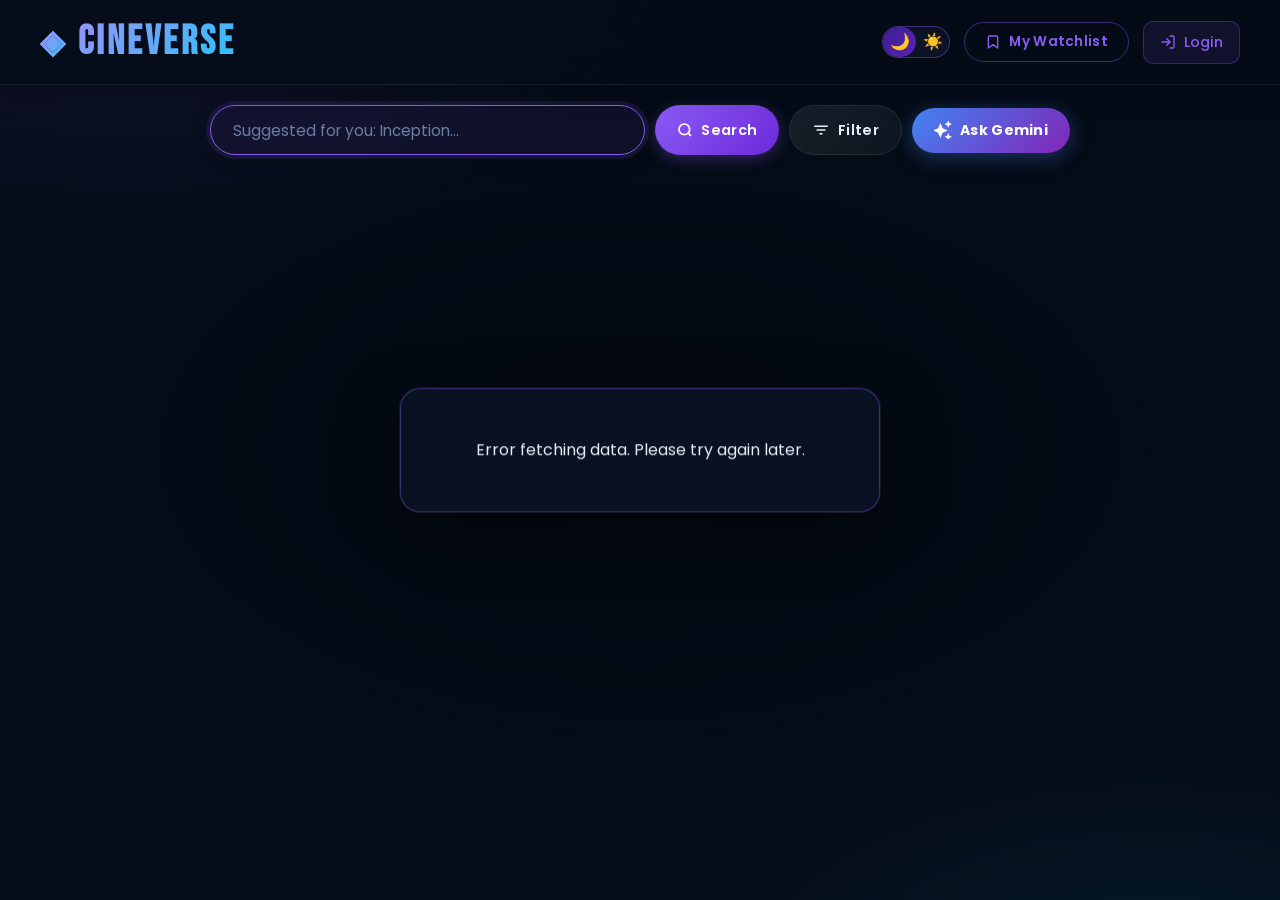
==== index.html @ bc28ab9a "edits .. many edits" ====
<!DOCTYPE html>
<html lang="en">
<head>
    <meta charset="UTF-8">
    <meta name="viewport" content="width=device-width, initial-scale=1.0">
    <title>CineVerse</title>
    <link rel="stylesheet" href="ss3.css">
    <link rel="icon" href="https://cdn-icons-png.flaticon.com/512/4221/4221484.png" type="image/png">
</head>
<body>

    <header class="main-header">

        <h1 class="site-title">
            <span class="logo-mark">◈</span>
            CineVerse
        </h1>

        <div class="header-actions">
            <div class="lightandDArk">
                <span class="icon moon">🌙</span>
                <span class="icon sun">☀️</span>
            </div>
            <button id="showMyWatchlist" class="watchlist-btn">
                <svg width="16" height="16" viewBox="0 0 24 24" fill="none" stroke="currentColor" stroke-width="2" stroke-linecap="round" stroke-linejoin="round"><path d="M19 21l-7-5-7 5V5a2 2 0 0 1 2-2h10a2 2 0 0 1 2 2z"></path></svg>
                My Watchlist
            </button>
            <button id="loginBtn" class="logout-btn login-btn hidden" onclick="window.location.href='login.html'">
                <svg width="16" height="16" viewBox="0 0 24 24" fill="none" stroke="currentColor" stroke-width="2" stroke-linecap="round" stroke-linejoin="round">
                    <path d="M15 3h4a2 2 0 0 1 2 2v14a2 2 0 0 1-2 2h-4"></path>
                    <polyline points="10 17 15 12 10 7"></polyline>
                    <line x1="15" y1="12" x2="3" y2="12"></line>
                </svg>
                Login
            </button>
            <button id="logoutBtn" class="logout-btn hidden">
                <svg width="16" height="16" viewBox="0 0 24 24" fill="none" stroke="currentColor" stroke-width="2" stroke-linecap="round" stroke-linejoin="round"><path d="M9 21H5a2 2 0 0 1-2-2V5a2 2 0 0 1 2-2h4"></path><polyline points="16 17 21 12 16 7"></polyline><line x1="21" y1="12" x2="9" y2="12"></line></svg>
                Logout
            </button>
        </div>

    </header>

    <div class="searchPar">
        <input type="text" placeholder="Search movies, directors, actors…">
        <button class="search">
            <svg width="16" height="16" viewBox="0 0 24 24" fill="none" stroke="currentColor" stroke-width="2.5"><circle cx="11" cy="11" r="8"/><line x1="21" y1="21" x2="16.65" y2="16.65"/></svg>
            Search
        </button>
        <button class="filter">
            <svg fill="#fff" viewBox="0 0 24 24" xmlns="http://www.w3.org/2000/svg">
                <path d="M10 18h4v-2h-4v2zM3 6v2h18V6H3zm3 7h12v-2H6v2z"/>
            </svg>
            Filter
        </button>
        <button id="chat-toggle-btn" class="ask-gemini-btn">
            <svg width="18" height="18" viewBox="0 0 24 24" fill="none" xmlns="http://www.w3.org/2000/svg">
                <path d="M19 9L20.5 5.5L24 4L20.5 2.5L19 -1L17.5 2.5L14 4L17.5 5.5L19 9ZM11.5 9.5L8.5 2.5L5.5 9.5L-1.5 12.5L5.5 15.5L8.5 22.5L11.5 15.5L18.5 12.5L11.5 9.5ZM19 16L17.5 19.5L14 21L17.5 22.5L19 26L20.5 22.5L24 21L20.5 19.5L19 16Z" fill="currentColor"/>
            </svg>
            Ask Gemini
        </button>
    </div>

    <div id="ai-chat-wrapper">
        <div id="chat-box" class="hidden">
            <div id="chat-header">
                <span class="gemini-title">Gemini</span>
                <button id="close-chat-btn">✕</button>
            </div>
            <div id="chat-content"></div>
            <div id="chat-footer">
                <input type="text" id="ai-input" placeholder="Ask Gemini about movies...">
                <button id="ai-send">
                    <svg viewBox="0 0 24 24" fill="none" stroke="currentColor" stroke-width="2"><path d="M22 2L11 13M22 2L15 22L11 13M11 13L2 9L22 2"/></svg>
                </button>
            </div>
        </div>
    </div>

    <div class="filter-panel">
        <div class="filter-title">
            Filter Panel <button class="closePanel">✕</button>
        </div>
        <div class="filter-option">
            <label for="filter-year">Year</label>
            <input type="text" id="filter-year" placeholder="e.g., 2023">
        </div>
        <div class="filter-option">
            <label for="filter-genre">Genre</label>
            <input type="text" id="filter-genre" placeholder="e.g., Action">
        </div>
        <div class="filter-option">
            <label for="filter-actor">Actor</label>
            <input type="text" id="filter-actor" placeholder="e.g., Tom Hanks">
        </div>
        <div class="twoButtons">
            <button class="apply-filter-btn">Apply</button>
            <button class="clear-filter-btn">Clear</button>
        </div>
    </div>

    <div class="movieContainerAndReadMore">
        <div class="movies-container"></div>
        <button class="displayMore">Load More</button>
    </div>

    <div class="nothing"></div>

    <div class="overlay"></div>

    <div id="movie-details-modal" class="modal-container">
        <div class="content">
            <button class="x">✕</button>
            <div class="dataDetails">
                <img src="https://m.media-amazon.com/images/M/MV5BNGE0YTVjNzUtNzJjOS00NGNlLTgxMzctZTY4YTE1Y2Y1ZTU4XkEyXkFqcGc@._V1_SX300.jpg" alt="Movie Poster" class="dummy-poster" loading="lazy">
                <div class="details">
                    <h2></h2>
                    <div class="dummy-rating-box"></div>
                    <p class="dummy-plot"></p>
                    <div class="dummy-other-details"></div>
                </div>
            </div>
        </div>
    </div>

    <button class="button">
        <svg viewBox="0 0 384 512" class="svgIcon">
            <path d="M214.6 41.4c-12.5-12.5-32.8-12.5-45.3 0l-160 160c-12.5 12.5-12.5 32.8 0 45.3s32.8 12.5 45.3 0L160 141.2V448c0 17.7 14.3 32 32 32s32-14.3 32-32V141.2L329.4 246.6c12.5 12.5 32.8 12.5 45.3 0s12.5-32.8 0-45.3l-160-160z"/>
        </svg>
    </button>

    <div class="AddingAndREmovungFIlm"></div>

    <script src="ss3.js"></script>
</body>
</html>
---- ss3.css ----
/* =========================================
   Imports & Fonts
   ========================================= */
@import url("https://fonts.googleapis.com/css2?family=Bebas+Neue&display=swap");
@import url("https://fonts.googleapis.com/css2?family=Poppins:wght@300;400;500;600;700&display=swap");

/* =========================================
   Global Variables (Theming)
   ========================================= */
:root {
  --bg-primary: #050c18;
  --bg-secondary: #0b1628;
  --bg-card: rgba(255, 255, 255, 0.034);
  --bg-glass: rgba(11, 22, 40, 0.75);
  --text-main: #e8edf8;
  --text-muted: #6b7fa3;
  --accent-color: #8B5CF6;
  --accent-alt: #06B6D4;
  --accent-gold: #F59E0B;
  --card-bg-gradient: linear-gradient(160deg, rgba(255,255,255,0.05) 0%, rgba(255,255,255,0.01) 100%);
  --input-bg: rgba(255, 255, 255, 0.06);
  --shadow-color: rgba(0, 0, 0, 0.7);
  --glow: rgba(139, 92, 246, 0.35);
  --glow-cyan: rgba(6, 182, 212, 0.25);
  --border: rgba(255, 255, 255, 0.08);
  --border-accent: rgba(139, 92, 246, 0.4);
  --btn-text-color: #ffffff;
  --header-bg: rgba(5, 12, 24, 0.85);
}

/* =========================================
   Light Mode
   ========================================= */
body.light-mode {
  --bg-primary: #f0f4ff;
  --bg-secondary: #e6ecfc;
  --bg-card: rgba(255, 255, 255, 0.7);
  --bg-glass: rgba(240, 244, 255, 0.85);
  --text-main: #1a2340;
  --text-muted: #5a6a8e;
  --accent-color: #6D28D9;
  --accent-alt: #0891B2;
  --accent-gold: #D97706;
  --card-bg-gradient: linear-gradient(160deg, #ffffff 0%, #f0f4ff 100%);
  --input-bg: rgba(255, 255, 255, 0.9);
  --shadow-color: rgba(109, 40, 217, 0.12);
  --glow: rgba(109, 40, 217, 0.2);
  --glow-cyan: rgba(8, 145, 178, 0.15);
  --border: rgba(109, 40, 217, 0.12);
  --border-accent: rgba(109, 40, 217, 0.35);
  --btn-text-color: #ffffff;
  --header-bg: rgba(240, 244, 255, 0.9);
}

/* =========================================
   Global Styles
   ========================================= */
* {
  font-family: 'Poppins', sans-serif;
  box-sizing: border-box;
  margin: 0;
  padding: 0;
}

body {
  background-color: var(--bg-primary);
  background-image:
    radial-gradient(ellipse 80% 60% at 10% -10%, rgba(139, 92, 246, 0.12) 0%, transparent 60%),
    radial-gradient(ellipse 70% 50% at 90% 110%, rgba(6, 182, 212, 0.08) 0%, transparent 60%),
    radial-gradient(ellipse 50% 40% at 50% 50%, rgba(0,0,0,0.3) 0%, transparent 100%);
  display: flex;
  flex-direction: column;
  align-items: center;
  position: relative;
  min-height: 100vh;
  padding-bottom: 80px;
  color: var(--text-main);
  transition: background 0.4s ease, color 0.4s ease;
}

h1 {
  color: var(--accent-color);
  text-align: center;
  font-size: 38px;
  cursor: pointer;
  font-family: 'Bebas Neue', sans-serif;
}

/* Keyframes */
@keyframes fadeIn {
  from { opacity: 0; }
  to   { opacity: 1; }
}

@keyframes cardAppear {
  from { opacity: 0; transform: translateY(24px) scale(0.96); }
  to   { opacity: 1; transform: translateY(0) scale(1); }
}

@keyframes shimmer {
  0%   { background-position: -200% center; }
  100% { background-position:  200% center; }
}

@keyframes pulseGlow {
  0%, 100% { box-shadow: 0 0 20px var(--glow), 0 0 0 0 var(--glow); }
  50%       { box-shadow: 0 0 30px var(--glow), 0 0 12px 4px var(--glow); }
}

@keyframes gradientShift {
  0%   { background-position: 0% 50%; }
  50%  { background-position: 100% 50%; }
  100% { background-position: 0% 50%; }
}

/* =========================================
   Header Styles
   ========================================= */
.main-header {
  width: 100%;
  display: flex;
  align-items: center;
  justify-content: space-between;
  padding: 18px 40px;
  margin-bottom: 20px;
  background: var(--header-bg);
  backdrop-filter: blur(20px);
  -webkit-backdrop-filter: blur(20px);
  border-bottom: 1px solid var(--border);
  position: sticky;
  top: 0;
  z-index: 900;
  box-shadow: 0 4px 30px rgba(0,0,0,0.3);
}

@media (max-width: 600px) {
  .main-header {
    flex-direction: column;
    gap: 14px;
    padding: 16px 20px;
  }
}

.main-header .site-title {
  font-family: 'Bebas Neue', sans-serif;
  font-size: 40px;
  letter-spacing: 3px;
  margin: 0;
  background: linear-gradient(135deg, #a78bfa 0%, #38bdf8 50%, #34d399 100%);
  background-size: 200% auto;
  -webkit-background-clip: text;
  -webkit-text-fill-color: transparent;
  background-clip: text;
  animation: shimmer 4s linear infinite;
  display: flex;
  align-items: center;
  gap: 10px;
  cursor: pointer;
  text-shadow: none;
}

.logo-mark {
  background: linear-gradient(135deg, #a78bfa, #38bdf8);
  -webkit-background-clip: text;
  -webkit-text-fill-color: transparent;
  background-clip: text;
  font-size: 32px;
  line-height: 1;
}

@media (max-width: 600px) {
  .main-header .site-title { font-size: 32px; }
}

.main-header .header-actions {
  display: flex;
  align-items: center;
  gap: 14px;
}

.main-header .header-actions .watchlist-btn {
  display: flex;
  align-items: center;
  gap: 8px;
  color: var(--accent-color);
  background-color: transparent;
  border: 1.5px solid var(--border-accent);
  padding: 9px 20px;
  border-radius: 50px;
  font-size: 0.85rem;
  font-family: 'Poppins', sans-serif;
  font-weight: 600;
  cursor: pointer;
  transition: all 0.3s ease;
  letter-spacing: 0.3px;
}

.main-header .header-actions .watchlist-btn:hover {
  background: var(--accent-color);
  color: white;
  border-color: var(--accent-color);
  box-shadow: 0 4px 20px var(--glow);
  transform: translateY(-2px);
}

@media (max-width: 600px) {
  .main-header .header-actions .watchlist-btn { width: 85%; max-width: 260px; justify-content: center; }
}

/* =========================================
   Theme Toggle Switch
   ========================================= */
.lightandDArk {
  display: flex;
  justify-content: space-between;
  align-items: center;
  width: 68px;
  height: 32px;
  background-color: var(--bg-secondary);
  border-radius: 30px;
  position: relative;
  overflow: hidden;
  cursor: pointer;
  border: 1.5px solid var(--border-accent);
  box-shadow: inset 0 2px 8px rgba(0, 0, 0, 0.4);
  transition: border-color 0.3s;
}

.lightandDArk::before {
  position: absolute;
  background: linear-gradient(135deg, #3b1f8f, #5b21b6);
  content: "";
  width: 50%;
  height: 100%;
  left: 0;
  top: 0;
  z-index: 1;
  transition: transform 0.35s cubic-bezier(0.68, -0.55, 0.27, 1.55);
  border-radius: 30px;
}

.lightandDArk .icon {
  width: 50%;
  text-align: center;
  font-size: 16px;
  z-index: 2;
  transition: color 0.3s;
  user-select: none;
  line-height: 32px;
}

.lightandDArk.active-light::before {
  transform: translateX(100%);
  background: linear-gradient(135deg, #f59e0b, #fbbf24);
}

/* =========================================
   Search Bar Styles
   ========================================= */
.searchPar {
  display: flex;
  align-items: center;
  width: 92%;
  max-width: 860px;
  justify-content: center;
  gap: 10px;
  margin-bottom: 40px;
  flex-wrap: wrap;
  position: relative;
}

@media (max-width: 600px) {
  .searchPar {
    flex-direction: column;
    width: 95%;
    gap: 12px;
  }
}

.searchPar input {
  flex-grow: 1;
  max-width: 600px;
  border-radius: 50px;
  height: 50px;
  padding: 0 22px;
  border: 1.5px solid var(--border);
  outline: none;
  font-family: 'Poppins', sans-serif;
  font-weight: 400;
  font-size: 0.95rem;
  background: var(--input-bg);
  color: var(--text-main);
  transition: border-color 0.3s ease, box-shadow 0.3s ease, background 0.3s ease;
  backdrop-filter: blur(10px);
}

.searchPar input::placeholder { color: var(--text-muted); }

.searchPar input:focus {
  border-color: var(--accent-color);
  background: rgba(139, 92, 246, 0.07);
  box-shadow: 0 0 0 4px rgba(139, 92, 246, 0.12), 0 4px 20px rgba(0,0,0,0.2);
}

@media (max-width: 600px) {
  .searchPar input { width: 100%; max-width: 100%; }
}

.searchPar button.search,
.searchPar button.filter {
  height: 50px;
  padding: 0 22px;
  border-radius: 50px;
  background: linear-gradient(135deg, var(--accent-color), #6D28D9);
  color: white;
  border: none;
  cursor: pointer;
  font-size: 0.9rem;
  font-family: 'Poppins', sans-serif;
  font-weight: 600;
  transition: all 0.3s ease;
  display: flex;
  align-items: center;
  justify-content: center;
  gap: 8px;
  letter-spacing: 0.3px;
  box-shadow: 0 4px 15px rgba(139,92,246,0.3);
}

.searchPar button.search:hover,
.searchPar button.filter:hover {
  transform: translateY(-2px);
  box-shadow: 0 8px 25px rgba(139,92,246,0.45);
  filter: brightness(1.1);
}

.searchPar button.filter {
  background: linear-gradient(135deg, rgba(255,255,255,0.08), rgba(255,255,255,0.04));
  border: 1.5px solid var(--border);
  box-shadow: none;
  color: var(--text-main);
}

.searchPar button.filter:hover {
  background: var(--accent-color);
  border-color: var(--accent-color);
  color: white;
  box-shadow: 0 8px 25px var(--glow);
}

.searchPar button.filter svg {
  width: 18px;
  height: 18px;
  fill: currentColor;
}

@media (max-width: 600px) {
  .searchPar button.search { width: 100%; }
}

/* =========================================
   Filter Panel
   ========================================= */
.filter-panel {
    position: fixed !important;
    top: 50% !important;
    left: 50% !important;
    transform: translate(-50%, -50%) scale(0.7) !important;
    width: 90% !important;
    max-width: 400px !important;
    background: var(--bg-secondary) !important;
    border: 2px solid var(--accent-color) !important;
    border-radius: 20px !important;
    padding: 25px !important;
    z-index: 99999 !important;
    visibility: hidden;
    opacity: 0;
    display: flex !important;
    flex-direction: column !important;
    gap: 15px !important;
    transition: all 0.4s cubic-bezier(0.68, -0.55, 0.265, 1.55) !important;
    box-shadow: 0 20px 60px rgba(0, 0, 0, 0.8) !important;
}

.filter-panel.show-panel {
  display: flex;
}

@media (max-width: 600px) {
  .filter-panel { width: 92%; padding: 22px; }
}

.filter-panel .filter-title {
  display: flex;
  justify-content: space-between;
  align-items: center;
  color: var(--text-main);
  font-size: 1.1rem;
  font-family: 'Poppins', sans-serif;
  font-weight: 700;
  letter-spacing: 0.5px;
  border-bottom: 1px solid var(--border);
  padding-bottom: 14px;
}

.filter-panel .filter-title button {
  color: #fff;
  background: rgba(239, 68, 68, 0.8);
  border: none;
  width: 28px;
  height: 28px;
  border-radius: 50%;
  cursor: pointer;
  transition: all 0.2s;
  display: flex;
  align-items: center;
  justify-content: center;
  font-size: 13px;
}

.filter-panel .filter-title button:hover {
  background: #dc2626;
  transform: scale(1.1) rotate(90deg);
}

.filter-panel .filter-option {
  display: flex;
  flex-direction: column;
  gap: 6px;
}

.filter-panel .filter-option label {
  color: var(--text-muted);
  font-size: 0.78rem;
  font-family: 'Poppins', sans-serif;
  font-weight: 600;
  text-transform: uppercase;
  letter-spacing: 1px;
}

.filter-panel .filter-option input {
  flex-grow: 1;
  padding: 10px 14px;
  border-radius: 10px;
  border: 1px solid var(--border);
  background: var(--input-bg);
  color: var(--text-main);
  height: 42px;
  font-family: 'Poppins', sans-serif;
  font-size: 0.9rem;
  outline: none;
  transition: border-color 0.3s, box-shadow 0.3s;
}

.filter-panel .filter-option input:focus {
  border-color: var(--accent-color);
  box-shadow: 0 0 0 3px rgba(139,92,246,0.15);
}

.filter-panel .filter-option input::placeholder { color: var(--text-muted); opacity: 0.7; }

.filter-panel .twoButtons {
  display: flex;
  gap: 10px;
  margin-top: 4px;
}

.filter-panel .twoButtons button {
  flex: 1;
  padding: 11px;
  border-radius: 10px;
  border: none;
  cursor: pointer;
  font-size: 0.85rem;
  font-family: 'Poppins', sans-serif;
  font-weight: 600;
  transition: all 0.25s;
  color: white;
  letter-spacing: 0.3px;
}

.filter-panel .twoButtons button:hover {
  transform: translateY(-2px);
  filter: brightness(1.1);
}

.filter-panel .twoButtons .apply-filter-btn {
  background: linear-gradient(135deg, var(--accent-color), #6D28D9);
  box-shadow: 0 4px 14px rgba(139,92,246,0.35);
}

.filter-panel .twoButtons .clear-filter-btn {
  background: linear-gradient(135deg, #ef4444, #dc2626);
  box-shadow: 0 4px 14px rgba(239,68,68,0.25);
}

/* =========================================
   Movies Container & Cards
   ========================================= */
.movieContainerAndReadMore {
  display: flex;
  flex-direction: column;
  align-items: center;
  width: 100%;
  padding-bottom: 60px;
  position: relative;
}

.movies-container {
  width: 92%;
  display: grid;
  grid-template-columns: repeat(auto-fill, minmax(200px, 1fr));
  gap: 24px;
  margin-top: 10px;
  padding-bottom: 30px;
  justify-items: center;
}

@media (max-width: 600px) {
  .movies-container {
    grid-template-columns: repeat(2, 1fr);
    width: 95%;
    gap: 14px;
  }
}

@media (max-width: 380px) {
  .movies-container { grid-template-columns: 1fr; }
}

.movie-card {
  background: var(--card-bg-gradient);
  border: 1px solid var(--border);
  border-radius: 16px;
  display: flex;
  flex-direction: column;
  align-items: center;
  justify-content: space-between;
  transition: transform 0.35s ease, box-shadow 0.35s ease, border-color 0.35s ease;
  box-shadow: 0 4px 20px rgba(0,0,0,0.4);
  overflow: hidden;
  position: relative;
  width: 100%;
  max-width: 240px;
  opacity: 0;
  transform: translateY(24px);
  animation: cardAppear 0.5s ease-out forwards;
  animation-delay: var(--delay);
  text-align: center;
  min-height: 520px;
  backdrop-filter: blur(10px);
}

@media (max-width: 600px) {
  .movie-card { max-width: 100%; min-height: 400px; }
}

.movie-card:hover {
  transform: translateY(-10px) scale(1.02);
  box-shadow: 0 20px 50px rgba(0,0,0,0.5), 0 0 0 1px var(--border-accent), 0 0 30px var(--glow);
  border-color: var(--border-accent);
}

.movie-card:hover img {
  transform: scale(1.08);
}

.movie-card img {
  width: 100%;
  height: 310px;
  object-fit: cover;
  object-position: top;
  border-radius: 16px 16px 0 0;
  transition: transform 0.5s ease;
}

@media (max-width: 600px) {
  .movie-card img { height: 220px; }
}

.movie-card h3 {
  font-family: 'Poppins', sans-serif;
  font-weight: 600;
  margin-top: 14px;
  color: var(--text-main);
  font-size: 0.95rem;
  text-align: center;
  line-height: 1.4;
  padding: 0 12px;
  min-height: 3em;
  overflow: hidden;
  text-overflow: ellipsis;
  display: -webkit-box;
  -webkit-line-clamp: 2;
  -webkit-box-orient: vertical;
}

.movie-card .year {
  font-family: 'Poppins', sans-serif;
  margin-top: 4px;
  color: var(--accent-alt);
  font-size: 0.82rem;
  font-weight: 600;
  margin-bottom: 12px;
  text-align: center;
  letter-spacing: 1px;
}

.movie-card .details-btn {
  margin: 0 auto 16px;
  background: transparent;
  border: 1.5px solid var(--border-accent);
  color: var(--accent-color);
  font-family: 'Poppins', sans-serif;
  font-weight: 600;
  border-radius: 50px;
  width: 82%;
  padding: 9px 16px;
  font-size: 0.82rem;
  display: flex;
  justify-content: center;
  align-items: center;
  cursor: pointer;
  transition: all 0.3s ease;
  letter-spacing: 0.3px;
}

.movie-card .details-btn:hover {
  background: var(--accent-color);
  color: white;
  border-color: var(--accent-color);
  box-shadow: 0 4px 16px var(--glow);
  transform: scale(1.03);
}

/* Favorite Button inside Card */
.fav-btn {
  position: absolute;
  top: 10px;
  right: 10px;
  background: rgba(0, 0, 0, 0.55);
  backdrop-filter: blur(6px);
  border: 1px solid rgba(255,255,255,0.12);
  border-radius: 50%;
  width: 38px;
  height: 38px;
  cursor: pointer;
  display: flex;
  justify-content: center;
  align-items: center;
  transition: all 0.3s ease;
  z-index: 5;
  font-size: 1.3rem;
  color: white;
}

.fav-btn:hover {
  transform: scale(1.2);
  background: rgba(239, 68, 68, 0.3);
  border-color: rgba(239,68,68,0.5);
  color: #f87171;
}

.fav-btn.active {
  color: #f87171;
  background: rgba(239, 68, 68, 0.25);
  border-color: rgba(239,68,68,0.5);
}

/* Display More */
.displayMore {
  background: transparent;
  border: 1.5px solid var(--border-accent);
  color: var(--accent-color);
  font-family: 'Poppins', sans-serif;
  font-weight: 600;
  border-radius: 50px;
  padding: 13px 50px;
  font-size: 0.9rem;
  cursor: pointer;
  margin-top: 40px;
  margin-bottom: 20px;
  transition: all 0.3s ease;
  display: none;
  justify-content: center;
  align-items: center;
  letter-spacing: 0.5px;
  position: relative;
  overflow: hidden;
}

.displayMore::before {
  content: '';
  position: absolute;
  inset: 0;
  background: linear-gradient(135deg, var(--accent-color), #6D28D9);
  opacity: 0;
  transition: opacity 0.3s;
}

.displayMore:hover {
  color: white;
  border-color: var(--accent-color);
  box-shadow: 0 8px 30px var(--glow);
  transform: translateY(-2px);
}

.displayMore:hover::before { opacity: 1; }

.displayMore span { position: relative; z-index: 1; }

/* =========================================
   "Nothing Found" & Messages
   ========================================= */
.nothing {
  display: none;
  position: absolute;
  top: 50%;
  left: 50%;
  transform: translate(-50%, -50%);
  z-index: 999;
  background: var(--bg-glass);
  backdrop-filter: blur(20px);
  border: 1px solid var(--border-accent);
  padding: 48px 40px;
  border-radius: 20px;
  box-shadow: 0 20px 60px rgba(0,0,0,0.5), 0 0 0 1px var(--border);
  max-width: 480px;
  width: 90%;
  text-align: center;
  color: var(--text-main);
  line-height: 1.6;
  opacity: 0;
  animation: fadeInNothing 0.5s ease-out forwards;
}

@keyframes fadeInNothing {
  from { opacity: 0; transform: translate(-50%, -60%); }
  to   { opacity: 1; transform: translate(-50%, -50%); }
}

@media (max-width: 600px) {
  .nothing { padding: 30px 24px; }
}

.nothing .icon {
  font-size: 3.5em;
  color: var(--accent-color);
  margin-bottom: 18px;
  display: block;
}

.nothing h3 {
  font-family: 'Bebas Neue', sans-serif;
  font-size: 2.2em;
  color: var(--text-main);
  margin-bottom: 12px;
  letter-spacing: 2px;
}

.nothing p {
  font-size: 1rem;
  color: var(--text-muted);
  margin-bottom: 28px;
  line-height: 1.7;
}

.nothing .action-btn {
  display: inline-block;
  background: linear-gradient(135deg, var(--accent-color), #6D28D9);
  color: white;
  border: none;
  padding: 12px 30px;
  border-radius: 50px;
  cursor: pointer;
  font-size: 0.9rem;
  font-family: 'Poppins', sans-serif;
  font-weight: 600;
  transition: all 0.3s ease;
  text-decoration: none;
  box-shadow: 0 4px 20px var(--glow);
}

.nothing .action-btn:hover {
  transform: translateY(-3px);
  box-shadow: 0 8px 30px var(--glow);
  filter: brightness(1.1);
}

/* =========================================
   Overlay Details
   ========================================= */
.overlay {
    position: fixed;
    top: 0;
    left: 0;
    width: 100vw;
    height: 100vh;
    background: rgba(0, 0, 0, 0.85);
    backdrop-filter: blur(5px);
    display: none; 
}

#movie-details-modal {
    display: none; 
    position: fixed;
    justify-content: center;
    align-items: center;
    z-index: 6000;
    width: 90%;
    max-width: 900px;
    top: 50%; 
    left: 50%;
    transform: translate(-50%, -50%);
}

#movie-details-modal .content {
    display: block !important; 
    width: 100%;
    max-height: 90vh;
    background: linear-gradient(160deg, #0e1528 0%, #050c18 100%);
    border-radius: 24px;
    padding: 40px;
    position: relative;
    overflow-y: auto;
    border: 1px solid rgba(139, 92, 246, 0.3);
    box-shadow: 0 30px 80px rgba(0,0,0,0.8);
}

#movie-details-modal .content::-webkit-scrollbar { width: 6px; }
#movie-details-modal .content::-webkit-scrollbar-track { background: transparent; }
#movie-details-modal .content::-webkit-scrollbar-thumb { background: var(--accent-color); border-radius: 10px; opacity: 0.5; }
#movie-details-modal .content::-webkit-scrollbar-thumb:hover { filter: brightness(1.2); }

@media (max-width: 768px) { #movie-details-modal .content { padding: 28px; width: 95%; } }
@media (max-width: 480px) { #movie-details-modal .content { padding: 20px; } }

#movie-details-modal .x {
    position: absolute;
    top: 16px;
    right: 16px;
    width: 38px;
    height: 38px;
    font-size: 18px;
    background: rgba(239, 68, 68, 0.15);
    color: #f87171;
    border: 1px solid rgba(239,68,68,0.35);
    border-radius: 50%;
    cursor: pointer;
    transition: all 0.3s ease;
    z-index: 10;
    display: flex;
    justify-content: center;
    align-items: center;
}

#movie-details-modal .x:hover {
    background: #ef4444;
    color: white;
    border-color: #ef4444;
    transform: rotate(90deg);
    box-shadow: 0 4px 16px rgba(239,68,68,0.4);
}

#movie-details-modal .dataDetails {
    width: 100%;
    display: flex;
    justify-content: flex-start;
    align-items: flex-start;
    gap: 32px;
}

@media (max-width: 768px) {
    #movie-details-modal .dataDetails { flex-direction: column; align-items: center; }
}

#movie-details-modal .dataDetails img {
    min-width: 260px;
    max-width: 260px;
    height: 390px;
    object-fit: cover;
    border-radius: 16px;
    box-shadow: 0 10px 40px rgba(0,0,0,0.6), 0 0 0 1px var(--border);
}

@media (max-width: 768px) {
    #movie-details-modal .dataDetails img { width: 100%; max-width: 200px; height: auto; margin-bottom: 20px; }
}

#movie-details-modal .dataDetails .details {
    flex: 1;
    color: var(--text-main);
    font-family: 'Poppins', sans-serif;
}

#movie-details-modal .dataDetails .details h2 {
    color: var(--text-main);
    font-size: 2.4rem;
    margin-top: 0;
    margin-bottom: 14px;
    font-family: 'Bebas Neue', sans-serif;
    letter-spacing: 2px;
    line-height: 1.1;
    background: linear-gradient(135deg, #e8edf8, #a78bfa);
    -webkit-background-clip: text;
    -webkit-text-fill-color: transparent;
    background-clip: text;
}

@media (max-width: 768px) {
    #movie-details-modal .dataDetails .details h2 { text-align: center; font-size: 2rem; }
}

#movie-details-modal .dataDetails .details .dummy-rating-box {
    display: flex;
    gap: 10px;
    margin-bottom: 20px;
    flex-wrap: wrap;
}

@media (max-width: 768px) {
    #movie-details-modal .dataDetails .details .dummy-rating-box { justify-content: center; }
}

#movie-details-modal .dataDetails .details .dummy-rating-box span {
    font-size: 0.82rem;
    font-weight: 600;
    color: #fbbf24;
    background: rgba(251, 191, 36, 0.12);
    border: 1px solid rgba(251,191,36,0.25);
    padding: 5px 12px;
    border-radius: 50px;
    letter-spacing: 0.3px;
}

#movie-details-modal .dataDetails .details .dummy-plot {
    font-size: 0.95rem;
    line-height: 1.8;
    margin-bottom: 24px;
    color: var(--text-muted);
    font-weight: 400;
}

#movie-details-modal .dataDetails .details .dummy-other-details p {
    margin: 10px 0;
    font-size: 0.9rem;
    border-bottom: 1px solid var(--border);
    padding-bottom: 10px;
    color: var(--text-muted);
}

#movie-details-modal .dataDetails .details .dummy-other-details strong {
    color: var(--accent-color);
    margin-right: 8px;
    font-weight: 600;
}
/* =========================================
   Loaders
   ========================================= */
.cssload-dots {
  width: 0; height: 0;
  position: absolute;
  top: 0; left: 0; bottom: 0; right: 0;
  margin: auto;
  filter: url(#goo);
  display: block;
}

.loading {
  width: 100%;
  height: 300px;
  position: relative;
  display: flex;
  justify-content: center;
  align-items: center;
}

.cssload-dot {
  width: 0; height: 0;
  position: absolute;
  left: 0; top: 0;
}

.cssload-dot:before {
  content: "";
  width: 34px; height: 34px;
  border-radius: 49px;
  background: #fbd301;
  position: absolute;
  left: 50%;
  transform: translateY(0);
  margin-left: -17.5px;
  margin-top: -17.5px;
}

.cssload-dot:nth-child(5):before {
  z-index: 100;
  width: 44.5px; height: 44.5px;
  margin-left: -21.75px;
  margin-top: -21.75px;
  animation: cssload-dot-colors 4.6s ease infinite;
}

.cssload-dot:nth-child(1) { animation: cssload-dot-rotate-1 4.6s 0s linear infinite; }
.cssload-dot:nth-child(1):before { background-color: #a78bfa; animation: cssload-dot-move 4.6s 0s ease infinite; }
.cssload-dot:nth-child(2) { animation: cssload-dot-rotate-2 4.6s 1.15s linear infinite; }
.cssload-dot:nth-child(2):before { background-color: #38bdf8; animation: cssload-dot-move 4.6s 1.15s ease infinite; }
.cssload-dot:nth-child(3) { animation: cssload-dot-rotate-3 4.6s 2.3s linear infinite; }
.cssload-dot:nth-child(3):before { background-color: #34d399; animation: cssload-dot-move 4.6s 2.3s ease infinite; }
.cssload-dot:nth-child(4) { animation: cssload-dot-rotate-4 4.6s 3.45s linear infinite; }
.cssload-dot:nth-child(4):before { background-color: #f59e0b; animation: cssload-dot-move 4.6s 3.45s ease infinite; }

@keyframes cssload-dot-move {
  0%      { transform: translateY(0); }
  18%,22% { transform: translateY(-68px); }
  40%,100%{ transform: translateY(0); }
}

@keyframes cssload-dot-colors {
  0%,100% { background-color: #f59e0b; }
  25%     { background-color: #a78bfa; }
  50%     { background-color: #38bdf8; }
  75%     { background-color: #34d399; }
}

/* (Rotation keyframes kept from original) */
@keyframes cssload-dot-rotate-1 {
  0%   { transform: rotate(0deg); }
  100% { transform: rotate(360deg); }
}
@keyframes cssload-dot-rotate-2 {
  0%   { transform: rotate(0deg); }
  100% { transform: rotate(-360deg); }
}
@keyframes cssload-dot-rotate-3 {
  0%   { transform: rotate(0deg); }
  100% { transform: rotate(360deg); }
}
@keyframes cssload-dot-rotate-4 {
  0%   { transform: rotate(0deg); }
  100% { transform: rotate(-360deg); }
}

/* =========================================
   Back to Top Button
   ========================================= */
.button {
  width: 48px;
  height: 48px;
  border-radius: 50%;
  background: linear-gradient(135deg, #7c3aed, #a78bfa);
  border: none;
  font-weight: 600;
  display: flex;
  align-items: center;
  justify-content: center;
  box-shadow: 0 4px 20px rgba(124,58,237,0.4);
  cursor: pointer;
  transition: all 0.35s cubic-bezier(0.34, 1.56, 0.64, 1);
  overflow: hidden;
  position: fixed;
  bottom: 24px;
  right: 24px;
  z-index: 800;
}

.button .svgIcon { width: 12px; transition: transform 0.3s; }
.button .svgIcon path { fill: white; }

.button:hover {
  width: 140px;
  border-radius: 50px;
  box-shadow: 0 8px 30px rgba(124,58,237,0.5);
}

.button:hover .svgIcon {
  transform: translateY(-200%);
}

.button::before {
  position: absolute;
  bottom: -20px;
  content: "Back to Top";
  color: white;
  font-size: 0px;
  font-family: 'Poppins', sans-serif;
  font-weight: 600;
  white-space: nowrap;
}

.button:hover::before {
  font-size: 12px;
  opacity: 1;
  bottom: unset;
  transition-duration: 0.3s;
}

/* =========================================
   Toast Messages
   ========================================= */
.AddingAndREmovungFIlm {
  position: fixed;
  bottom: 80px;
  text-align: center;
  background: var(--bg-glass);
  backdrop-filter: blur(16px);
  border: 1px solid var(--border-accent);
  color: var(--text-main);
  padding: 12px 22px;
  border-radius: 50px;
  box-shadow: 0 8px 32px rgba(0,0,0,0.4), 0 0 0 1px var(--border);
  display: none;
  align-items: center;
  gap: 8px;
  font-family: 'Poppins', sans-serif;
  font-size: 0.88rem;
  z-index: 100000000;
}

.AddingAndREmovungFIlm span {
  font-family: 'Poppins', sans-serif;
  font-weight: 700;
  color: var(--accent-color);
}

/* =========================================
   Inline button cleanup
   ========================================= */
div span button {
  background-color: transparent;
  color: #f87171;
  width: 24px;
  height: 24px;
  font-weight: bold;
  border: none;
  right: 10px;
  margin-right: -10px;
  font-size: 18px;
  cursor: pointer;
  border-radius: 50%;
  display: inline-flex;
  align-items: center;
  justify-content: center;
  transition: background 0.2s;
}

div span button:hover { background: rgba(239,68,68,0.15); }

input { text-transform: none !important; }

/* =========================================
   Ask Gemini Button — Real Gemini Colors
   ========================================= */
.ask-gemini-btn {
  display: flex;
  align-items: center;
  gap: 8px;
  background: linear-gradient(135deg, #4285F4 0%, #7B2FBE 50%, #EA4335 100%);
  background-size: 200% auto;
  color: white;
  border: none;
  padding: 12px 22px;
  border-radius: 50px;
  cursor: pointer;
  font-family: 'Poppins', sans-serif;
  font-weight: 700;
  font-size: 0.88rem;
  transition: all 0.3s ease;
  box-shadow: 0 4px 20px rgba(66, 133, 244, 0.35);
  letter-spacing: 0.3px;
  animation: gradientShift 4s ease infinite;
}

.ask-gemini-btn:hover {
  transform: translateY(-2px);
  box-shadow: 0 8px 30px rgba(66, 133, 244, 0.45);
  filter: brightness(1.1);
}

/* =========================================
   AI Chat Box — Redesigned
   ========================================= */
#ai-chat-wrapper {
  position: fixed;
  bottom: 20px;
  right: 20px;
  z-index: -1000;
  max-width: 100%;
}

#chat-box {
  width: 400px;
  height: 520px;
  max-height: 80vh;
  background: rgba(8, 15, 30, 0.95);
  backdrop-filter: blur(24px);
  -webkit-backdrop-filter: blur(24px);
  border-radius: 20px;
  box-shadow: 0 20px 60px rgba(0,0,0,0.5), 0 0 0 1px rgba(66,133,244,0.25);
  display: flex;
  flex-direction: column;
  overflow: hidden;
  transition: opacity 0.3s ease, transform 0.3s ease;
  border: 1px solid rgba(255,255,255,0.07);
}

#chat-box.hidden {
  opacity: 0;
  pointer-events: none;
  transform: translateY(20px) scale(0.96);
}

#chat-header {
  background: linear-gradient(135deg, rgba(66,133,244,0.15), rgba(123,47,190,0.15));
  padding: 16px 20px;
  border-bottom: 1px solid rgba(255,255,255,0.06);
  display: flex;
  justify-content: space-between;
  align-items: center;
}

.gemini-title {
  font-family: 'Google Sans', 'Poppins', sans-serif;
  font-size: 1.15rem;
  font-weight: 700;
  background: linear-gradient(
    90deg,
    #4285F4 0%,
    #9C27B0 35%,
    #EA80FC 60%,
    #4285F4 100%
  );
  background-size: 200% auto;
  -webkit-background-clip: text;
  -webkit-text-fill-color: transparent;
  background-clip: text;
  animation: shimmer 3s linear infinite;
  letter-spacing: 1px;
}

#close-chat-btn {
  background: rgba(255,255,255,0.07);
  border: 1px solid rgba(255,255,255,0.1);
  border-radius: 50%;
  width: 30px;
  height: 30px;
  font-size: 0.9rem;
  cursor: pointer;
  color: rgba(255,255,255,0.6);
  transition: all 0.2s;
  display: flex;
  align-items: center;
  justify-content: center;
}

#close-chat-btn:hover {
  background: rgba(239,68,68,0.25);
  color: #f87171;
  border-color: rgba(239,68,68,0.3);
}

#chat-content {
  flex-grow: 1;
  padding: 18px;
  overflow-y: auto;
  display: flex;
  flex-direction: column;
  gap: 14px;
  background: transparent;
}

#chat-content::-webkit-scrollbar { width: 4px; }
#chat-content::-webkit-scrollbar-thumb { background: rgba(139,92,246,0.4); border-radius: 10px; }

.message {
  max-width: 82%;
  padding: 11px 16px;
  border-radius: 16px;
  font-size: 0.88rem;
  line-height: 1.6;
  word-wrap: break-word;
  font-family: 'Poppins', sans-serif;
}

.user-message {
  align-self: flex-end;
  background: linear-gradient(135deg, #4285F4, #7B2FBE);
  color: white;
  border-bottom-right-radius: 4px;
}

.ai-message {
  align-self: flex-start;
  background: rgba(255,255,255,0.05);
  color: #d1d5e8;
  border: 1px solid rgba(255,255,255,0.07);
  border-bottom-left-radius: 4px;
}

#chat-footer {
  padding: 14px 16px;
  background: rgba(255,255,255,0.02);
  border-top: 1px solid rgba(255,255,255,0.06);
  display: flex;
  align-items: center;
  gap: 10px;
}

#ai-input {
  flex-grow: 1;
  padding: 10px 16px;
  border: 1px solid rgba(255,255,255,0.1);
  border-radius: 50px;
  outline: none;
  font-size: 0.88rem;
  font-family: 'Poppins', sans-serif;
  background: rgba(255,255,255,0.05);
  color: #e8edf8;
  transition: border-color 0.2s, box-shadow 0.2s;
}

#ai-input::placeholder { color: rgba(255,255,255,0.3); }

#ai-input:focus {
  border-color: #4285F4;
  box-shadow: 0 0 0 3px rgba(66,133,244,0.15);
}

#ai-send {
  background: linear-gradient(135deg, #4285F4, #7B2FBE);
  color: white;
  border: none;
  border-radius: 50%;
  width: 40px;
  height: 40px;
  min-width: 40px;
  display: flex;
  align-items: center;
  justify-content: center;
  cursor: pointer;
  transition: all 0.2s;
  box-shadow: 0 4px 14px rgba(66,133,244,0.35);
}

#ai-send svg { width: 18px; height: 18px; }

#ai-send:hover {
  transform: scale(1.08);
  box-shadow: 0 6px 20px rgba(66,133,244,0.5);
}

.d-none { display: none !important; }

/* =========================================
   Auth Pages (Login & Register)
   ========================================= */
body.auth-body {
  background: linear-gradient(rgba(5, 12, 24, 0.88), rgba(11, 22, 40, 0.95)),
              url('https://images.unsplash.com/photo-1489599849927-2ee91cede3ba?q=80&w=2070&auto=format&fit=crop') center/cover no-repeat;
  justify-content: center;
  padding: 20px;
}

.auth-container {
  background: rgba(11, 22, 40, 0.7);
  backdrop-filter: blur(20px);
  -webkit-backdrop-filter: blur(20px);
  border: 1px solid var(--border-accent);
  box-shadow: 0 20px 60px rgba(0,0,0,0.5);
  border-radius: 24px;
  padding: 44px;
  width: 100%;
  max-width: 420px;
  text-align: center;
  animation: cardAppear 0.5s cubic-bezier(0.175, 0.885, 0.32, 1.275) forwards;
}

.auth-header h2 {
  font-family: 'Bebas Neue', sans-serif;
  background: linear-gradient(135deg, #a78bfa, #38bdf8);
  -webkit-background-clip: text;
  -webkit-text-fill-color: transparent;
  background-clip: text;
  font-size: 3.2rem;
  margin-bottom: 6px;
  letter-spacing: 3px;
}

.auth-header .subtitle {
  color: var(--text-muted);
  font-family: 'Poppins', sans-serif;
  margin-bottom: 32px;
  font-size: 0.9rem;
}

.auth-form {
  display: flex;
  flex-direction: column;
  gap: 18px;
}

.auth-form .input-group input {
  width: 100%;
  background: rgba(255, 255, 255, 0.05);
  border: 1px solid var(--border);
  padding: 15px 18px;
  border-radius: 12px;
  color: var(--text-main);
  font-family: 'Poppins', sans-serif;
  font-size: 0.95rem;
  transition: all 0.3s ease;
  outline: none;
}

.auth-form .input-group input:focus {
  border-color: var(--accent-color);
  background: rgba(139, 92, 246, 0.07);
  box-shadow: 0 0 0 4px rgba(139,92,246,0.12);
  transform: translateY(-2px);
}

.auth-form button[type="submit"] {
  background: linear-gradient(135deg, var(--accent-color), #6D28D9);
  color: white;
  border: none;
  padding: 15px;
  border-radius: 12px;
  font-size: 1rem;
  font-family: 'Poppins', sans-serif;
  font-weight: 700;
  cursor: pointer;
  transition: all 0.3s ease;
  margin-top: 8px;
  letter-spacing: 0.5px;
  box-shadow: 0 4px 20px var(--glow);
}

.auth-form button[type="submit"]:hover {
  transform: translateY(-3px);
  box-shadow: 0 10px 30px var(--glow);
  filter: brightness(1.1);
}

.auth-links {
  margin-top: 26px;
  font-family: 'Poppins', sans-serif;
  font-size: 0.88rem;
  color: var(--text-muted);
}

.auth-links a {
  color: var(--accent-color);
  text-decoration: none;
  font-weight: 600;
  transition: color 0.3s ease, text-shadow 0.3s ease;
}

.auth-links a:hover {
  color: #a78bfa;
  text-shadow: 0 0 12px rgba(167,139,250,0.5);
}

#register-message, #login-message {
  margin-top: 14px;
  font-family: 'Poppins', sans-serif;
  font-size: 0.88rem;
  font-weight: 600;
}
@media screen and (max-width: 480px) {
  #ai-chat-wrapper {
        right: 10px;
        left: 10px;
        bottom: 70px; 
    }

    #chat-box {
        width: calc(100vw - 20px); 
        height: 70vh; 
    }
}
@media screen and (max-width: 600px) {
    .filter-panel {
        width: 95%;
        padding: 20px;
    }
    
    .filter-option {
        flex-direction: column; 
        align-items: flex-start;
        gap: 8px;
    }
}

.filter-panel {
    position: fixed; 
    top: 50%;
    left: 50%;
    transform: translate(-50%, -50%) scale(0.7); 
    width: 90%;
    max-width: 400px; 
    background: var(--bg-secondary);
    border: 2px solid var(--accent-color);
    border-radius: 20px;
    padding: 25px;
    z-index: 9999; 
    
    visibility: hidden;
    opacity: 0;
    display: flex; 
    flex-direction: column;
    gap: 15px;
    transition: all 0.4s cubic-bezier(0.68, -0.55, 0.265, 1.55);
    box-shadow: 0 20px 60px rgba(0, 0, 0, 0.8);
}

.filter-panel.active {
    visibility: visible !important;
    opacity: 1 !important;
    transform: translate(-50%, -50%) scale(1) !important;
}

.filter-title {
    font-size: 1.8rem;
    color: var(--accent-color);
    display: flex;
    justify-content: space-between;
    align-items: center;
    margin-bottom: 10px;
    border-bottom: 1px solid rgba(255,255,255,0.1);
    padding-bottom: 10px;
}

.closePanel {
    background: none;
    border: none;
    color: var(--text-muted);
    font-size: 1.5rem;
    cursor: pointer;
    transition: 0.3s;
}

.closePanel:hover { color: #ff4d4d; }

.filter-option {
    display: flex;
    flex-direction: column;
    gap: 5px;
}

.filter-option label {
    font-size: 0.9rem;
    color: var(--text-muted);
}

.filter-option input {
    background: rgba(255,255,255,0.05);
    border: 1px solid rgba(255,255,255,0.1);
    padding: 12px;
    border-radius: 10px;
    color: white;
    outline: none;
}

.filter-option input:focus {
    border-color: var(--accent-color);
}

.twoButtons {
    display: flex;
    gap: 10px;
    margin-top: 10px;
}

.twoButtons button {
    flex: 1;
    padding: 12px;
    border-radius: 10px;
    border: none;
    cursor: pointer;
    font-family: 'Bebas Neue', sans-serif;
    font-size: 1.1rem;
    transition: 0.3s;
}

.apply-filter-btn { background: var(--accent-color); color: white; }
.clear-filter-btn { background: #444; color: white; }

.apply-filter-btn:hover { filter: brightness(1.2); }

@media (max-width: 500px) {
    .filter-panel {
        width: 95% !important;
        padding: 15px !important;
    }
    .filter-title {
        font-size: 1.5rem !important;
    }
}

/* =========================================
   Logout Button Styles
   ========================================= */
.logout-btn {
    background: rgba(239, 68, 68, 0.1);
    color: #ef4444;
    border: 1px solid rgba(239, 68, 68, 0.2);
    padding: 10px 16px;
    border-radius: 10px;
    display: flex;
    align-items: center;
    gap: 8px;
    cursor: pointer;
    font-family: 'Poppins', sans-serif;
    font-size: 0.9rem;
    font-weight: 500;
    transition: all 0.3s ease;
    backdrop-filter: blur(10px);
}

.logout-btn:hover {
    background: rgba(239, 68, 68, 0.2);
    box-shadow: 0 0 15px rgba(239, 68, 68, 0.3);
    transform: translateY(-2px);
}

.hidden {
    display: none !important;
}

.login-btn {
    background: rgba(139, 92, 246, 0.1) !important;
    color: var(--accent-color) !important;
    border: 1px solid rgba(139, 92, 246, 0.3) !important;
}

.login-btn:hover {
    background: var(--accent-color) !important;
    color: white !important;
    transform: translateY(-2px);
    box-shadow: 0 4px 16px rgba(139, 92, 246, 0.4) !important;
}
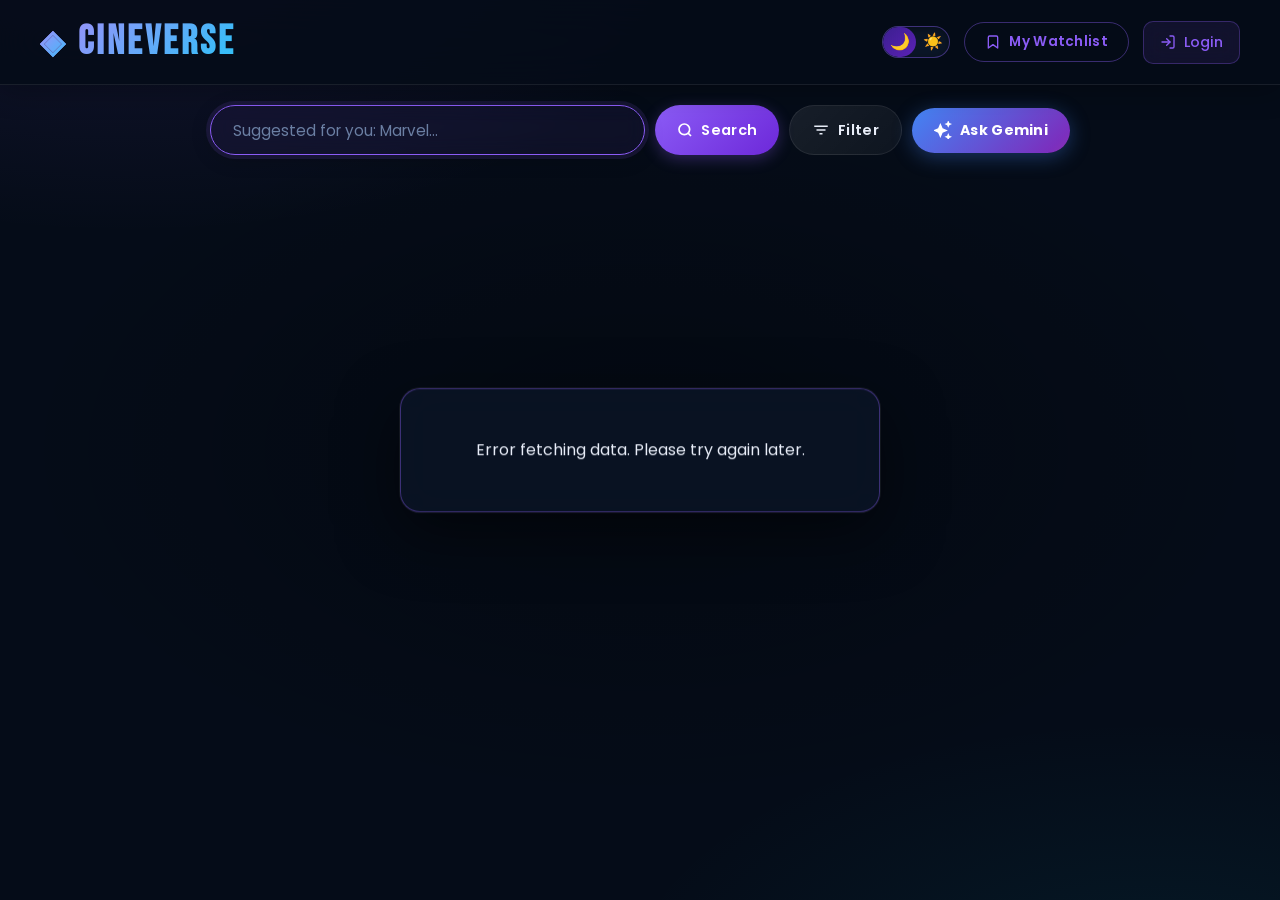
==== commit 8bdcf164: "Install and configure Vercel Web Analytics ## Vercel Web Analytics Installation - CineVerse Frontend" ====
--- a/index.html
+++ b/index.html
@@ -6,6 +6,7 @@
     <title>CineVerse</title>
     <link rel="stylesheet" href="ss3.css">
     <link rel="icon" href="https://cdn-icons-png.flaticon.com/512/4221/4221484.png" type="image/png">
+    <script defer src="https://cdn.vercel-insights.com/v1/script.js"></script>
 </head>
 <body>
 
@@ -133,4 +134,4 @@
 
     <script src="ss3.js"></script>
 </body>
-</html>+</html>
